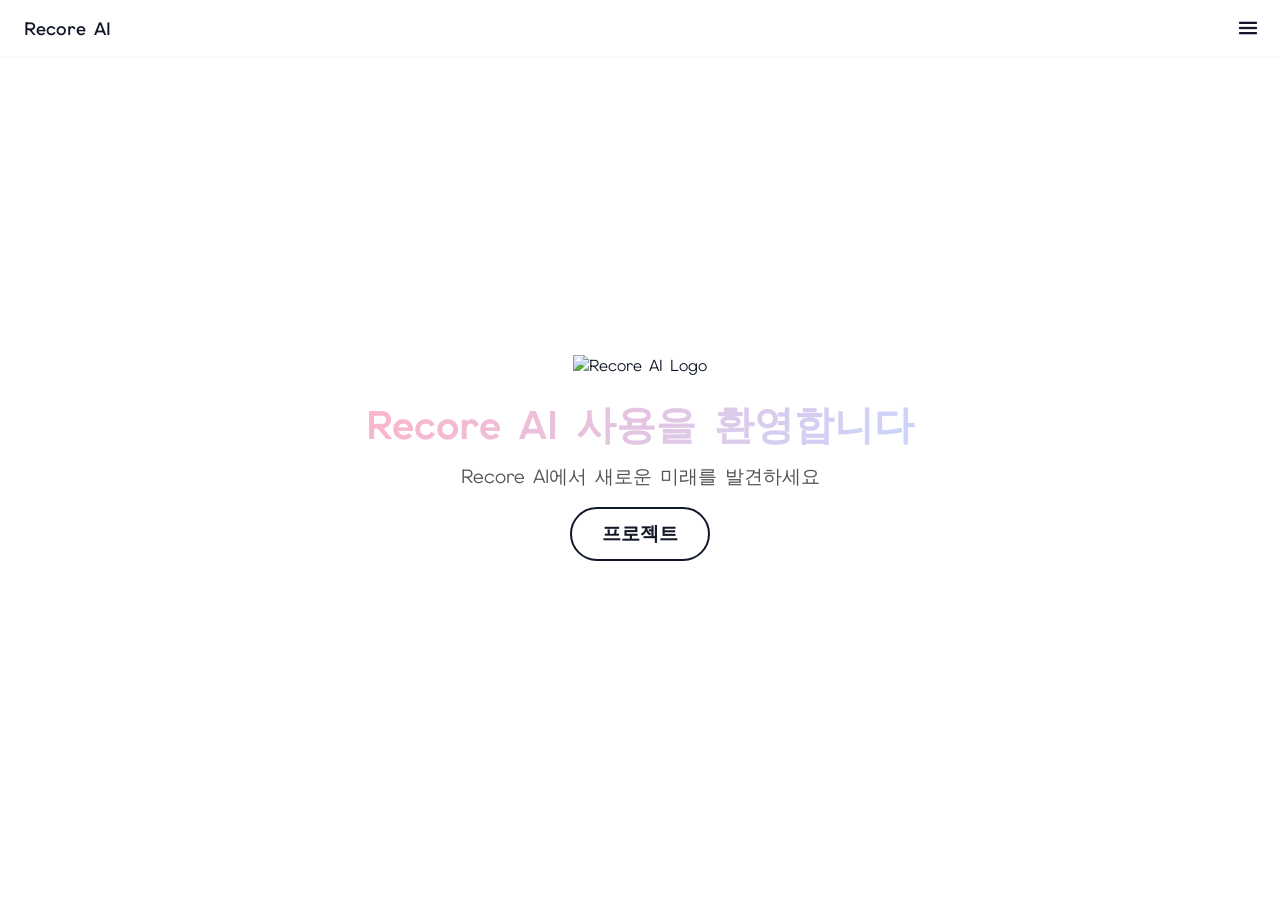
==== index.html @ b667c7b8 "Update index.html" ====
<!DOCTYPE html>
<html lang="ko">
<head>
    <meta charset="UTF-8">
    <meta name="viewport" content="width=device-width, initial-scale=1.0">
    <title>Recore AI</title>
    
<link rel="icon" href="https://i.postimg.cc/MKBHwqWk/logogogo.png" type="image/png">
    
    <link rel="preconnect" href="https://fonts.googleapis.com">
    <link rel="preconnect" href="https://fonts.gstatic.com" crossorigin>
    <link href="https://fonts.googleapis.com/css2?family=Elms+Sans:ital,wght@0,100..900;1,100..900&display=swap" rel="stylesheet">
    <link href="https://fonts.googleapis.com/icon?family=Material+Symbols+Rounded" rel="stylesheet">
    <link rel="stylesheet" href="https://cdnjs.cloudflare.com/ajax/libs/font-awesome/6.0.0-beta3/css/all.min.css">
    
    <style>
        :root{
            --bg-gradient: linear-gradient(135deg, #ffc0d3 0%, #ffb3c6 25%, #c7d7ff 75%, #a8c5ff 100%);
            --accent:#111827; 
            font-family: -apple-system, BlinkMacSystemFont, 'Segoe UI', Roboto, 'Noto Sans KR', 'Helvetica Neue', Arial, sans-serif;
            --header-height: 56px; 
            --delay-img: 0.1s;
            --delay-h1: 0.3s;
            --delay-p: 0.5s;
            --delay-input: 0.7s;
            --hide-duration: 0.3s; 
            --transition-duration: 0.3s; /* 트랜지션 시간 단축 */
            --glow-color: rgba(220, 220, 220, 0.4); 
            --border-color: #d0d0d0; 
            --pink-accent: #ff69b4; /* 핑크색 정의 */
        }

        /* 폰트 적용 */
        body :is(.header-title, .plus-btn, .action-btn, .message-text, .input-container textarea, .modal-grid-item, .modal-option, .thinking-indicator-text, button) {
            font-family: 'Elms Sans', -apple-system, BlinkMacSystemFont, 'Segoe UI', Roboto, 'Noto Sans KR', 'Helvetica Neue', Arial, sans-serif;
        }

        /* Material Symbols 아이콘 스타일 */
        .material-symbols-rounded {
          font-family: 'Material Symbols Rounded';
          font-weight: normal; font-style: normal; font-size: 24px; line-height: 1; letter-spacing: normal; text-transform: none; display: inline-block; white-space: nowrap; word-wrap: normal; direction: ltr; -webkit-font-feature-settings: 'liga'; -webkit-font-smoothing: antialiased;
          font-variation-settings: 'FILL' 0, 'wght' 500, 'GRAD' 0, 'opsz' 24;
        }
        
        /* 전체 레이아웃 및 중앙 정렬 */
        *{ box-sizing:border-box; -webkit-tap-highlight-color: transparent; }
        body{
            margin:0; 
            /* PC 기본 배경: 흰색으로 변경 */
            background: #ffffff; 
            color:var(--accent); min-height:100vh;
            padding:0; overflow: hidden; 
            display: flex; 
            justify-content: center; 
            align-items: center; 
            flex-direction: column;
        }
        
        /* 모바일 환경 (768px 이하): 기존 배경색 흰색 유지 */
        @media (max-width: 768px) {
            body {
                background: #ffffff; /* 모바일 배경색 흰색 유지 */
            }
        }
        
        .phone{
            width:100%; min-height:100vh; position:relative; margin: 0;
            display:flex; flex-direction:column;
        }
        
        /* 헤더 스타일 */
        .header{
            display:flex; justify-content:space-between; align-items:center; padding:10px 16px; 
            height: var(--header-height); 
            border-bottom:none;
            position: fixed; top: 0; left: 0; right: 0; 
            z-index: 1000; 
            background: rgba(255, 255, 255, 0.8); backdrop-filter: blur(10px); box-shadow: 0 1px 3px rgba(0, 0, 0, 0.05); 
        }
        .header-icon{ width:32px; height:32px; display:flex; align-items:center; justify-content:center; color:#111827; cursor: pointer; flex-shrink: 0; }
        .header-left-group { display: flex; align-items: center; }
        .header-title { font-size: 18px; font-weight: 600; color: var(--accent); margin-left: 8px; flex-shrink: 0; }
        .header-center { text-align: left; display: flex; justify-content: flex-start; align-items: center; margin-left: 10px; }
        .header-center > .plus-btn { margin: 0; }
        .plus-btn{ background-color:#f1f4ff; color:#1d6fef; font-weight:600; padding:4px 10px; border-radius:16px; display:flex; align-items:center; gap:4px; font-size:12px; cursor: pointer; line-height: 1.2; }

        /* 메인 콘텐츠 영역 */
        main {
            padding-top: var(--header-height); 
            padding-bottom: 0; 
            display: flex; flex-direction: column; align-items: center; 
            justify-content: center; 
            width: 100%; 
            flex-grow: 1; 
            text-align: center;
            transform: translateY(-20px); 
            transition: opacity 0.5s ease-out, transform 0.5s ease-out;
        }
        
        /* 페이지 접속 시 애니메이션 */
        @keyframes fadeIn {
            from { opacity: 0; transform: translateY(20px); }
            to { opacity: 1; transform: translateY(0); }
        }
        
        /* 로고 이미지 크기 확대 (150px) */
        .top-image, h1, p, .project-button-container { opacity: 0; animation: fadeIn 0.6s ease-out forwards; font-family: 'Elms Sans', -apple-system, BlinkMacSystemFont, 'Segoe UI', Roboto, 'Noto Sans KR', 'Helvetica Neue', Arial, sans-serif; transition: opacity 0.5s ease-out, transform 0.5s ease-out; }
        
        /* 중앙 콘텐츠 간격 0 설정 */
        .top-image { 
            max-width: 150px; /* 크기 확대 */
            height: auto; margin-bottom: 0px; flex-shrink: 0; animation-delay: var(--delay-img); 
        }
        h1 { 
            /* 모든 환경에서 그라데이션 적용 */
            background-image: var(--bg-gradient); /* 배경 그라데이션 사용 */
            -webkit-background-clip: text; /* 텍스트 클립 */
            background-clip: text;
            color: transparent; /* 텍스트 색상을 투명하게 */
            
            font-size: 2.5em; margin-bottom: 0px; 
            line-height: 1.1; white-space: nowrap; overflow: hidden; animation-delay: var(--delay-h1);
            padding: 0 10px; display: block; width: 100%;
        }
        
        /* 모바일 환경 (768px 이하): H1 폰트 사이즈 조정 */
        @media (max-width: 768px) {
            h1 {
                font-size: 5vw;
            }
        }
        
        p { 
            color: #555; font-size: 1.2em; margin-bottom: 0px; 
            line-height: 1.1; white-space: nowrap; overflow: hidden; animation-delay: var(--delay-p);
            padding: 0 10px; display: block; width: 100%;
        }

        /* 프로젝트 버튼 컨테이너 스타일 */
        .project-button-container {
            width: 90%; max-width: 600px; display: flex; align-items: center; justify-content: center;
            border: none; 
            background-color: transparent; 
            box-shadow: none; 
            cursor: pointer; 
            transition: all var(--transition-duration) cubic-bezier(0.4, 0, 0.2, 1); 
            z-index: 10; animation-delay: var(--delay-input);
            position: relative; 
            margin-top: 20px; /* 위 간격 조정 */
        }

        /* 프로젝트 버튼 스타일 (요청된 모서리 반원 스타일) */
        .project-button-container .project-btn { 
            padding: 12px 30px; 
            background-color: transparent; /* 배경 투명 */
            color: var(--accent); /* 기본 텍스트색 검은색 */
            border: 2px solid var(--accent); /* 검은색 테두리 */
            border-radius: 50px; /* 모서리 반원 */
            font-size: 1.2em; 
            font-weight: 600;
            display: flex; 
            align-items: center; 
            justify-content: center; 
            cursor: pointer; 
            transition: background-color var(--transition-duration), color var(--transition-duration), transform 0.1s; 
            box-shadow: none; 
            flex-shrink: 0; 
            text-decoration: none; 
        }
        
        /* 호버 시 스타일 변경: 배경 검은색, 텍스트 흰색 */
        .project-button-container .project-btn:hover { 
            background-color: var(--accent); /* 배경 검은색 */
            color: #ffffff; /* 텍스트 흰색 */
            transform: translateY(-2px);
        }
        .project-button-container .project-btn:active {
            transform: translateY(0);
        }


        /* 모바일/작은 화면 미디어 쿼리 */
        @media (max-width: 600px) {
            .top-image { max-width: 100px; } /* 모바일에서 조금 더 작게 */
            h1 { font-size: 5vw; } p { font-size: 3vw; } 
            .project-button-container { margin-top: 15px; }
            .project-button-container .project-btn { 
                padding: 10px 25px; 
                font-size: 1.1em; 
            }
        }
        @media (max-width: 380px) {
            h1 { font-size: 6vw; } p { font-size: 4vw; }
        }
    </style>
</head>
<body>
  <div class="phone" role="application" aria-label="Recore AI UI">
    <header class="header">
        
        <div class="header-left-group">
            <div class="header-title">
                Recore AI
            </div>
            
            <div class="header-center">
                </div>
        </div>
        
        <div class="header-icon menu-icon" aria-label="메뉴" style="visibility: visible;"> 
            <span class="material-symbols-rounded">menu</span>
        </div>
        
    </header>

    <main>
        <img src="https://i.postimg.cc/Sx7RLZYK/recore.png" alt="Recore AI Logo" class="top-image">
        <h1>Recore AI 사용을 환영합니다</h1>
        <p>Recore AI에서 새로운 미래를 발견하세요</p>

        <div class="project-button-container">
            <a href="project" class="project-btn">프로젝트</a>
        </div>
    </main>
    
  </div>

    <script>
        document.addEventListener('DOMContentLoaded', () => {
            const projectButtonContainer = document.querySelector('.project-button-container');
            const projectButton = document.querySelector('.project-btn');
            const targetUrl = projectButton.getAttribute('href'); 
            const transitionDuration = 500; // 0.5초

            // MinsuGPT 서버상태 링크 텍스트 유지
            const serverStatusLink = document.querySelector('.server-status-link');
            if(serverStatusLink) {
                serverStatusLink.textContent = 'Recore AI 서버상태';
            }
        });
    </script>
    <style>
/* 텍스트 링크의 기본 스타일 */
.server-status-link {
    position: fixed;
    bottom: 20px;
    right: 20px;
    color: #AAAAAA; /* 기본색: 연한 회색 */
    text-decoration: none;
    font-family: Arial, sans-serif;
    font-size: 14px;
    z-index: 1000;
}

/* 마우스를 올렸을 때 스타일 */
.server-status-link:hover {
    color: #888888; /* 호버색: 조금 더 진한 회색 */
    text-decoration: underline; /* 밑줄 추가 */
}
</style>

</body>
</html>
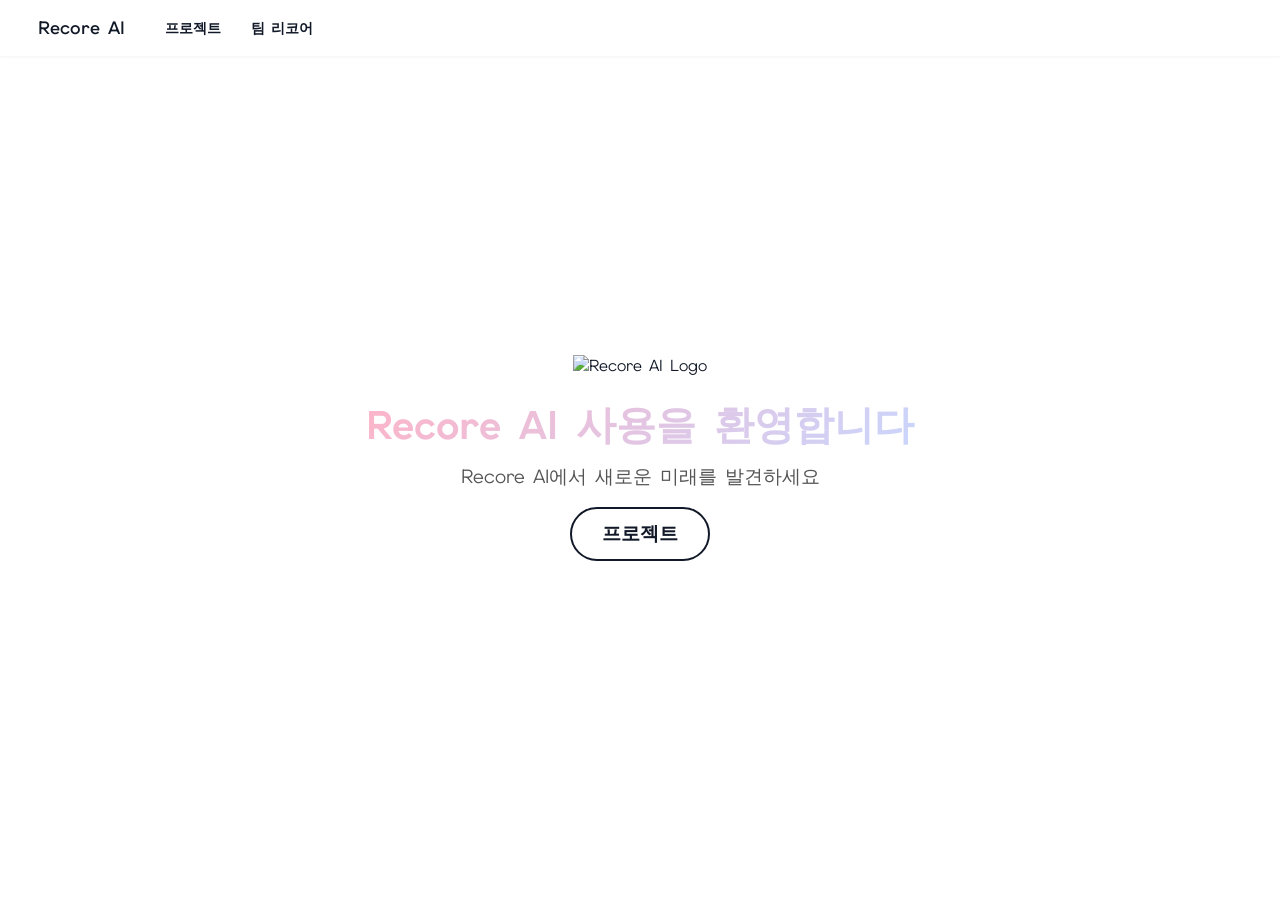
==== commit 5fa0c25a: "Update index.html" ====
--- a/index.html
+++ b/index.html
@@ -81,8 +81,71 @@
         .header-left-group { display: flex; align-items: center; }
         .header-title { font-size: 18px; font-weight: 600; color: var(--accent); margin-left: 8px; flex-shrink: 0; }
         .header-center { text-align: left; display: flex; justify-content: flex-start; align-items: center; margin-left: 10px; }
-        .header-center > .plus-btn { margin: 0; }
-        .plus-btn{ background-color:#f1f4ff; color:#1d6fef; font-weight:600; padding:4px 10px; border-radius:16px; display:flex; align-items:center; gap:4px; font-size:12px; cursor: pointer; line-height: 1.2; }
+        
+        /* 새롭게 추가된 PC 버튼 스타일 */
+        .action-btn { 
+            background-color: transparent; 
+            color: var(--accent); 
+            font-weight: 600; 
+            padding: 4px 10px; 
+            border-radius: 16px; 
+            display: flex; 
+            align-items: center; 
+            gap: 4px; 
+            font-size: 14px; 
+            cursor: pointer; 
+            line-height: 1.2; 
+            margin-left: 10px;
+            text-decoration: none; 
+            transition: color 0.2s;
+        }
+
+        .action-btn:hover {
+            color: var(--pink-accent); /* 호버 시 핑크색으로 변경 */
+        }
+        
+        /* PC 버전에서 표시될 버튼 그룹 스타일 */
+        .pc-menu-links {
+            display: flex; 
+            align-items: center; 
+            margin-left: 20px; 
+        }
+        
+        /* --- 모바일 드롭다운 메뉴 스타일 --- */
+        .mobile-menu-dropdown {
+            position: fixed;
+            top: var(--header-height); /* 헤더 아래에 위치 */
+            left: 0;
+            right: 0;
+            background: #ffffff;
+            box-shadow: 0 4px 6px rgba(0, 0, 0, 0.1);
+            z-index: 999;
+            display: none; /* 기본적으로 숨김 */
+            padding: 10px 0;
+            border-bottom-left-radius: 8px;
+            border-bottom-right-radius: 8px;
+            transition: all 0.3s ease-in-out;
+        }
+        
+        .mobile-menu-dropdown.is-open {
+            display: block;
+        }
+
+        .mobile-menu-dropdown a {
+            display: block;
+            padding: 12px 20px;
+            text-decoration: none;
+            color: var(--accent);
+            font-weight: 500;
+            transition: background-color 0.2s;
+            font-size: 16px;
+        }
+
+        .mobile-menu-dropdown a:hover {
+            background-color: #f1f4ff;
+        }
+        /* --- 드롭다운 스타일 끝 --- */
+
 
         /* 메인 콘텐츠 영역 */
         main {
@@ -192,6 +255,36 @@
         @media (max-width: 380px) {
             h1 { font-size: 6vw; } p { font-size: 4vw; }
         }
+
+        /* --- 미디어 쿼리 및 PC/모바일 분리 설정 --- */
+
+        /* 모바일 환경 (768px 이하): 메뉴 아이콘 표시, PC 버튼 숨김 */
+        @media (max-width: 768px) {
+            .pc-menu-links {
+                display: none; /* PC 메뉴 링크 숨김 */
+            }
+            .mobile-only {
+                visibility: visible;
+                display: flex; /* 메뉴 아이콘 표시 */
+            }
+        }
+
+        /* PC 환경 (769px 이상): 메뉴 아이콘 숨김, PC 버튼 표시 */
+        @media (min-width: 769px) {
+            .menu-icon {
+                display: none !important; /* 메뉴 아이콘 숨김 */
+            }
+            .pc-menu-links {
+                display: flex; /* PC 메뉴 링크 표시 */
+            }
+            .header {
+                justify-content: flex-start; /* PC에서는 요소들을 왼쪽 정렬 */
+                padding: 10px 30px; /* PC에서는 좌우 패딩 증가 */
+            }
+            .mobile-menu-dropdown {
+                display: none !important; /* PC에서는 드롭다운 메뉴 숨김 */
+            }
+        }
     </style>
 </head>
 <body>
@@ -203,15 +296,22 @@
                 Recore AI
             </div>
             
-            <div class="header-center">
-                </div>
+            <div class="header-center pc-menu-links">
+                <a href="project" class="action-btn">프로젝트</a>
+                <a href="team" class="action-btn">팀 리코어</a>
+            </div>
         </div>
         
-        <div class="header-icon menu-icon" aria-label="메뉴" style="visibility: visible;"> 
+        <div class="header-icon menu-icon mobile-only" aria-label="메뉴"> 
             <span class="material-symbols-rounded">menu</span>
         </div>
         
     </header>
+
+    <div class="mobile-menu-dropdown" id="mobileDropdown">
+        <a href="project">프로젝트</a>
+        <a href="team">팀 리코어</a>
+    </div>
 
     <main>
         <img src="https://i.postimg.cc/Sx7RLZYK/recore.png" alt="Recore AI Logo" class="top-image">
@@ -229,16 +329,34 @@
         document.addEventListener('DOMContentLoaded', () => {
             const projectButtonContainer = document.querySelector('.project-button-container');
             const projectButton = document.querySelector('.project-btn');
-            const targetUrl = projectButton.getAttribute('href'); 
-            const transitionDuration = 500; // 0.5초
-
-            // MinsuGPT 서버상태 링크 텍스트 유지
+            const menuIcon = document.querySelector('.menu-icon');
+            const mobileDropdown = document.getElementById('mobileDropdown');
+            const pcBreakpoint = 769; // PC 전환 기준 (CSS와 일치)
+
+            // MinsuGPT 서버상태 링크 텍스트 유지 (기존 로직 유지)
             const serverStatusLink = document.querySelector('.server-status-link');
             if(serverStatusLink) {
                 serverStatusLink.textContent = 'Recore AI 서버상태';
             }
+
+            // --- 모바일 메뉴 드롭다운 토글 기능 ---
+            if (menuIcon && mobileDropdown) {
+                menuIcon.addEventListener('click', () => {
+                    mobileDropdown.classList.toggle('is-open');
+                });
+            }
+            
+            // --- 화면 크기 변경 감지 (PC/모바일 전환 시 드롭다운 닫기) ---
+            const closeDropdownOnResize = () => {
+                if (window.innerWidth >= pcBreakpoint && mobileDropdown.classList.contains('is-open')) {
+                    mobileDropdown.classList.remove('is-open');
+                }
+            };
+
+            window.addEventListener('resize', closeDropdownOnResize);
         });
     </script>
+    
     <style>
 /* 텍스트 링크의 기본 스타일 */
 .server-status-link {
@@ -260,4 +378,4 @@
 </style>
 
 </body>
-</html>
+    </html>
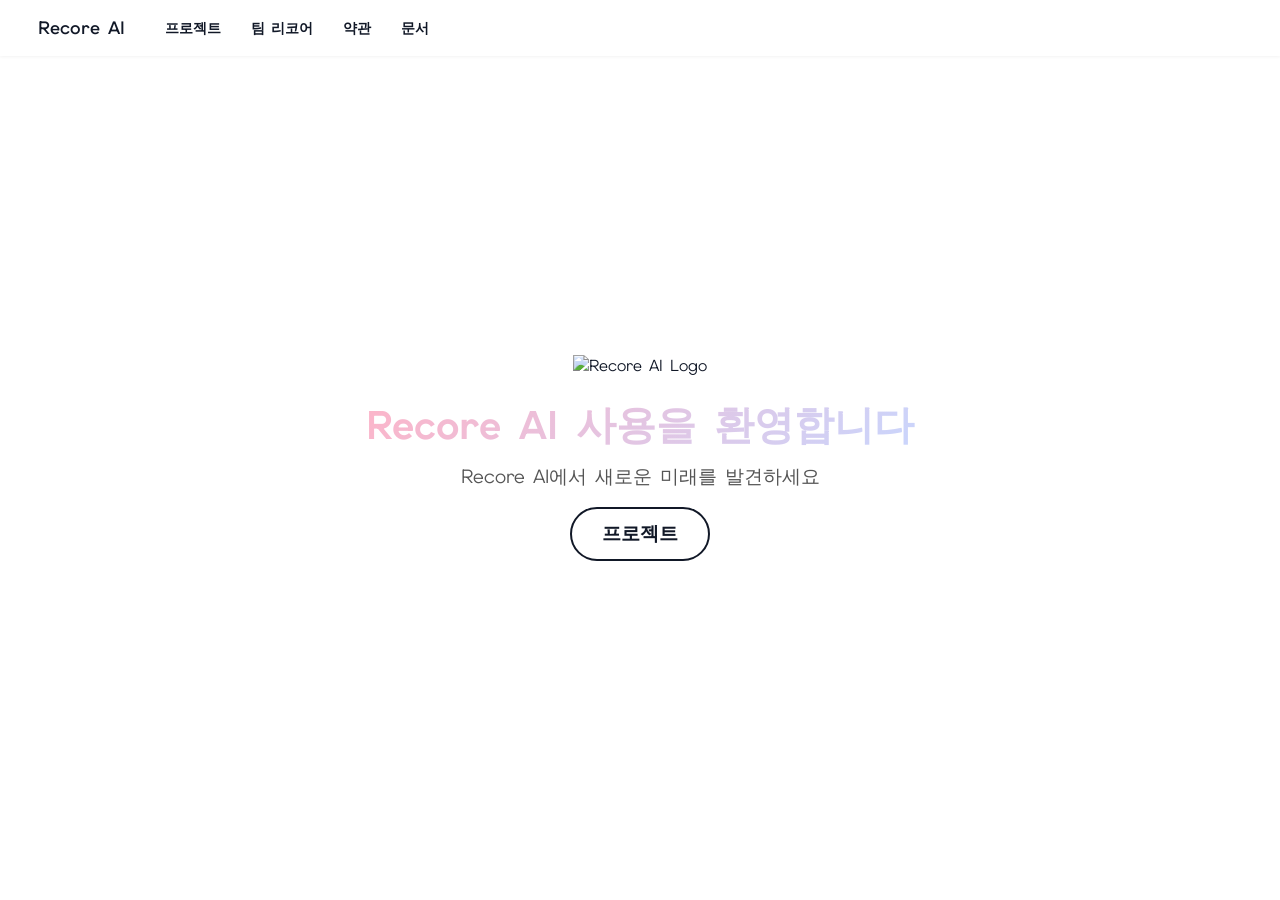
==== commit 819283ee: "Update index.html" ====
--- a/index.html
+++ b/index.html
@@ -24,10 +24,12 @@
             --delay-p: 0.5s;
             --delay-input: 0.7s;
             --hide-duration: 0.3s; 
-            --transition-duration: 0.3s; /* 트랜지션 시간 단축 */
+            --transition-duration: 0.3s; 
             --glow-color: rgba(220, 220, 220, 0.4); 
             --border-color: #d0d0d0; 
-            --pink-accent: #ff69b4; /* 핑크색 정의 */
+            --pink-accent: #ff69b4; 
+            --light-pink: #ffe6f0; 
+            --darker-pink: #ff99cc; 
         }
 
         /* 폰트 적용 */
@@ -46,7 +48,6 @@
         *{ box-sizing:border-box; -webkit-tap-highlight-color: transparent; }
         body{
             margin:0; 
-            /* PC 기본 배경: 흰색으로 변경 */
             background: #ffffff; 
             color:var(--accent); min-height:100vh;
             padding:0; overflow: hidden; 
@@ -56,10 +57,9 @@
             flex-direction: column;
         }
         
-        /* 모바일 환경 (768px 이하): 기존 배경색 흰색 유지 */
         @media (max-width: 768px) {
             body {
-                background: #ffffff; /* 모바일 배경색 흰색 유지 */
+                background: #ffffff; 
             }
         }
         
@@ -101,7 +101,7 @@
         }
 
         .action-btn:hover {
-            color: var(--pink-accent); /* 호버 시 핑크색으로 변경 */
+            color: var(--pink-accent); 
         }
         
         /* PC 버전에서 표시될 버튼 그룹 스타일 */
@@ -114,35 +114,66 @@
         /* --- 모바일 드롭다운 메뉴 스타일 --- */
         .mobile-menu-dropdown {
             position: fixed;
-            top: var(--header-height); /* 헤더 아래에 위치 */
+            top: var(--header-height); 
             left: 0;
             right: 0;
             background: #ffffff;
             box-shadow: 0 4px 6px rgba(0, 0, 0, 0.1);
             z-index: 999;
-            display: none; /* 기본적으로 숨김 */
-            padding: 10px 0;
-            border-bottom-left-radius: 8px;
-            border-bottom-right-radius: 8px;
-            transition: all 0.3s ease-in-out;
-        }
-        
+            
+            /* 부드러운 전환 효과를 위한 초기 설정 */
+            max-height: 0;
+            opacity: 0;
+            /* 곡률 더 높임: 아래쪽 모서리만 둥글게 */
+            border-radius: 0 0 20px 20px; 
+            overflow: hidden; 
+            
+            /* BUG FIX: 닫힐 때 opacity를 빠르게(0.1s) 전환하고, padding도 transition에 포함 */
+            transition: max-height 0.5s cubic-bezier(0.4, 0, 0.2, 1), 
+                        opacity 0.1s ease-out,
+                        padding 0.5s cubic-bezier(0.4, 0, 0.2, 1);
+            
+            padding: 0 16px; 
+        }
+        
+        /* 메뉴가 열렸을 때의 스타일 */
         .mobile-menu-dropdown.is-open {
-            display: block;
-        }
-
+            /* 열릴 때는 max-height와 opacity, padding 모두 부드럽게 전환 */
+            max-height: 400px; 
+            opacity: 1;
+            padding: 10px 16px 16px 16px; 
+            transition: max-height 0.5s cubic-bezier(0.4, 0, 0.2, 1), 
+                        opacity 0.4s ease-in, 
+                        padding 0.5s cubic-bezier(0.4, 0, 0.2, 1);
+        }
+
+        /* 드롭다운 메뉴 항목 (버튼 스타일) */
         .mobile-menu-dropdown a {
             display: block;
+            margin-bottom: 10px; 
             padding: 12px 20px;
             text-decoration: none;
             color: var(--accent);
-            font-weight: 500;
-            transition: background-color 0.2s;
+            font-weight: 600;
             font-size: 16px;
+            text-align: center;
+            
+            /* 요청된 핑크 버튼 스타일 */
+            background-color: var(--light-pink); 
+            border: 1px solid var(--darker-pink); 
+            border-radius: 12px; 
+            
+            transition: background-color 0.2s, transform 0.1s;
         }
 
         .mobile-menu-dropdown a:hover {
-            background-color: #f1f4ff;
+            background-color: #ffdaeb; 
+            transform: translateY(-1px);
+        }
+        
+        /* 마지막 항목의 하단 마진 제거 */
+        .mobile-menu-dropdown a:last-child {
+            margin-bottom: 0;
         }
         /* --- 드롭다운 스타일 끝 --- */
 
@@ -171,15 +202,15 @@
         
         /* 중앙 콘텐츠 간격 0 설정 */
         .top-image { 
-            max-width: 150px; /* 크기 확대 */
+            max-width: 150px; 
             height: auto; margin-bottom: 0px; flex-shrink: 0; animation-delay: var(--delay-img); 
         }
         h1 { 
             /* 모든 환경에서 그라데이션 적용 */
-            background-image: var(--bg-gradient); /* 배경 그라데이션 사용 */
-            -webkit-background-clip: text; /* 텍스트 클립 */
+            background-image: var(--bg-gradient); 
+            -webkit-background-clip: text; 
             background-clip: text;
-            color: transparent; /* 텍스트 색상을 투명하게 */
+            color: transparent; 
             
             font-size: 2.5em; margin-bottom: 0px; 
             line-height: 1.1; white-space: nowrap; overflow: hidden; animation-delay: var(--delay-h1);
@@ -209,16 +240,16 @@
             transition: all var(--transition-duration) cubic-bezier(0.4, 0, 0.2, 1); 
             z-index: 10; animation-delay: var(--delay-input);
             position: relative; 
-            margin-top: 20px; /* 위 간격 조정 */
+            margin-top: 20px; 
         }
 
         /* 프로젝트 버튼 스타일 (요청된 모서리 반원 스타일) */
         .project-button-container .project-btn { 
             padding: 12px 30px; 
-            background-color: transparent; /* 배경 투명 */
-            color: var(--accent); /* 기본 텍스트색 검은색 */
-            border: 2px solid var(--accent); /* 검은색 테두리 */
-            border-radius: 50px; /* 모서리 반원 */
+            background-color: transparent; 
+            color: var(--accent); 
+            border: 2px solid var(--accent); 
+            border-radius: 50px; 
             font-size: 1.2em; 
             font-weight: 600;
             display: flex; 
@@ -233,8 +264,8 @@
         
         /* 호버 시 스타일 변경: 배경 검은색, 텍스트 흰색 */
         .project-button-container .project-btn:hover { 
-            background-color: var(--accent); /* 배경 검은색 */
-            color: #ffffff; /* 텍스트 흰색 */
+            background-color: var(--accent); 
+            color: #ffffff; 
             transform: translateY(-2px);
         }
         .project-button-container .project-btn:active {
@@ -244,7 +275,7 @@
 
         /* 모바일/작은 화면 미디어 쿼리 */
         @media (max-width: 600px) {
-            .top-image { max-width: 100px; } /* 모바일에서 조금 더 작게 */
+            .top-image { max-width: 100px; } 
             h1 { font-size: 5vw; } p { font-size: 3vw; } 
             .project-button-container { margin-top: 15px; }
             .project-button-container .project-btn { 
@@ -261,35 +292,35 @@
         /* 모바일 환경 (768px 이하): 메뉴 아이콘 표시, PC 버튼 숨김 */
         @media (max-width: 768px) {
             .pc-menu-links {
-                display: none; /* PC 메뉴 링크 숨김 */
+                display: none; 
             }
             .mobile-only {
                 visibility: visible;
-                display: flex; /* 메뉴 아이콘 표시 */
+                display: flex; 
             }
         }
 
         /* PC 환경 (769px 이상): 메뉴 아이콘 숨김, PC 버튼 표시 */
         @media (min-width: 769px) {
             .menu-icon {
-                display: none !important; /* 메뉴 아이콘 숨김 */
+                display: none !important; 
             }
             .pc-menu-links {
-                display: flex; /* PC 메뉴 링크 표시 */
+                display: flex; 
             }
             .header {
-                justify-content: flex-start; /* PC에서는 요소들을 왼쪽 정렬 */
-                padding: 10px 30px; /* PC에서는 좌우 패딩 증가 */
+                justify-content: flex-start; 
+                padding: 10px 30px; 
             }
             .mobile-menu-dropdown {
-                display: none !important; /* PC에서는 드롭다운 메뉴 숨김 */
+                display: none !important; 
             }
         }
     </style>
 </head>
 <body>
   <div class="phone" role="application" aria-label="Recore AI UI">
-    <header class="header">
+    <header class="header" id="mainHeader">
         
         <div class="header-left-group">
             <div class="header-title">
@@ -299,6 +330,8 @@
             <div class="header-center pc-menu-links">
                 <a href="project" class="action-btn">프로젝트</a>
                 <a href="team" class="action-btn">팀 리코어</a>
+                <a href="terms" class="action-btn">약관</a>
+                <a href="docs" class="action-btn">문서</a>
             </div>
         </div>
         
@@ -311,6 +344,8 @@
     <div class="mobile-menu-dropdown" id="mobileDropdown">
         <a href="project">프로젝트</a>
         <a href="team">팀 리코어</a>
+        <a href="terms">약관</a>
+        <a href="docs">문서</a>
     </div>
 
     <main>
@@ -327,11 +362,9 @@
 
     <script>
         document.addEventListener('DOMContentLoaded', () => {
-            const projectButtonContainer = document.querySelector('.project-button-container');
-            const projectButton = document.querySelector('.project-btn');
             const menuIcon = document.querySelector('.menu-icon');
             const mobileDropdown = document.getElementById('mobileDropdown');
-            const pcBreakpoint = 769; // PC 전환 기준 (CSS와 일치)
+            const pcBreakpoint = 769; 
 
             // MinsuGPT 서버상태 링크 텍스트 유지 (기존 로직 유지)
             const serverStatusLink = document.querySelector('.server-status-link');
@@ -341,10 +374,22 @@
 
             // --- 모바일 메뉴 드롭다운 토글 기능 ---
             if (menuIcon && mobileDropdown) {
-                menuIcon.addEventListener('click', () => {
+                menuIcon.addEventListener('click', (e) => {
+                    e.stopPropagation(); // 메뉴 아이콘 클릭 시 document 클릭 이벤트 전파 방지
                     mobileDropdown.classList.toggle('is-open');
                 });
             }
+            
+            // --- 외부 클릭 시 드롭다운 닫기 기능 ---
+            document.addEventListener('click', (e) => {
+                // 모바일 환경에서만 작동
+                if (window.innerWidth < pcBreakpoint) { 
+                    // 클릭된 요소가 드롭다운 메뉴 영역 안에 포함되지 않았을 경우 닫기
+                    if (mobileDropdown.classList.contains('is-open') && !mobileDropdown.contains(e.target) && !menuIcon.contains(e.target)) {
+                        mobileDropdown.classList.remove('is-open');
+                    }
+                }
+            });
             
             // --- 화면 크기 변경 감지 (PC/모바일 전환 시 드롭다운 닫기) ---
             const closeDropdownOnResize = () => {
@@ -363,7 +408,7 @@
     position: fixed;
     bottom: 20px;
     right: 20px;
-    color: #AAAAAA; /* 기본색: 연한 회색 */
+    color: #AAAAAA; 
     text-decoration: none;
     font-family: Arial, sans-serif;
     font-size: 14px;
@@ -372,10 +417,10 @@
 
 /* 마우스를 올렸을 때 스타일 */
 .server-status-link:hover {
-    color: #888888; /* 호버색: 조금 더 진한 회색 */
-    text-decoration: underline; /* 밑줄 추가 */
+    color: #888888; 
+    text-decoration: underline; 
 }
 </style>
 
 </body>
-    </html>
+</html>
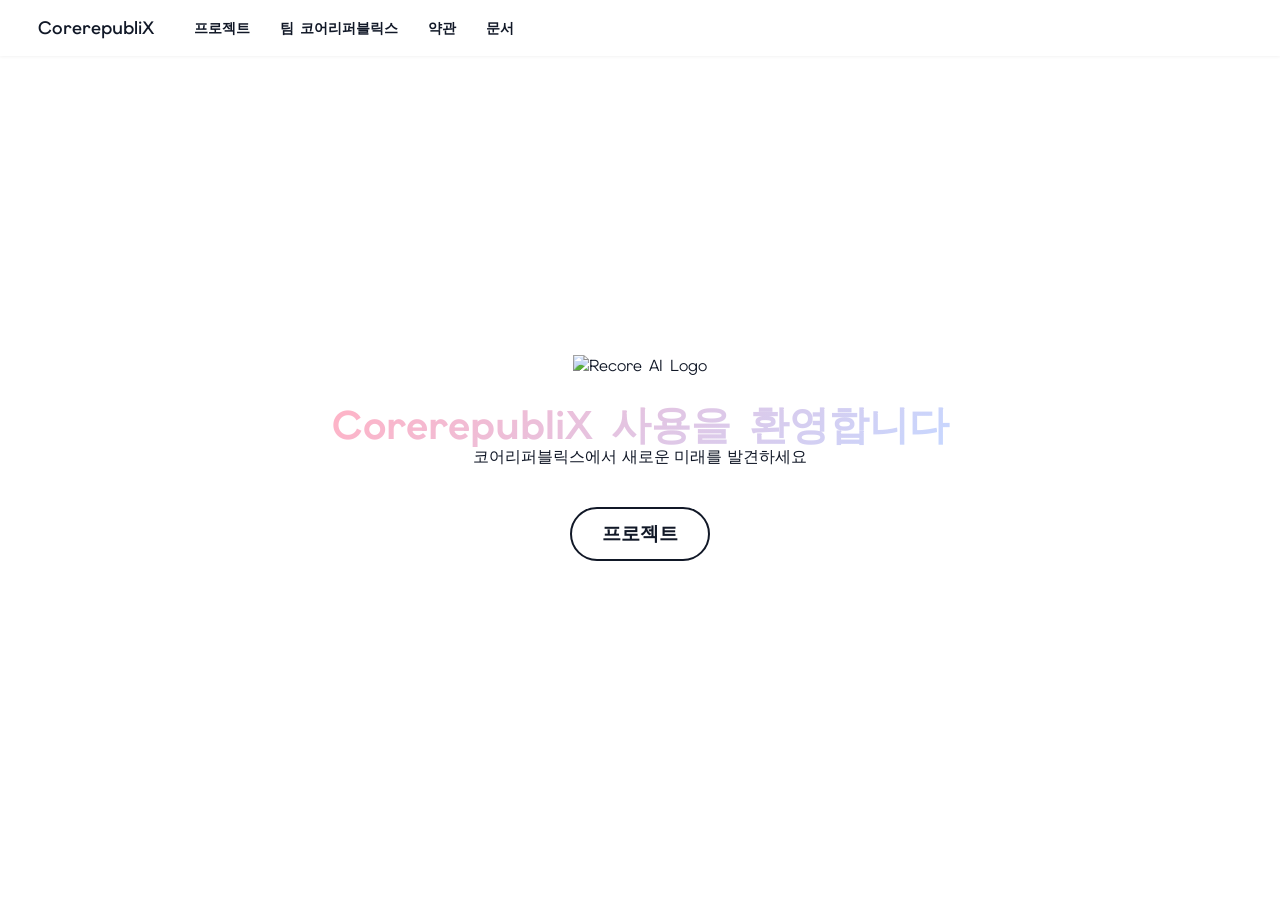
==== commit 039f63ed: "Update index.html" ====
--- a/index.html
+++ b/index.html
@@ -3,7 +3,7 @@
 <head>
     <meta charset="UTF-8">
     <meta name="viewport" content="width=device-width, initial-scale=1.0">
-    <title>Recore AI</title>
+    <title>CorerepubliX</title>
     
 <link rel="icon" href="https://i.postimg.cc/MKBHwqWk/logogogo.png" type="image/png">
     
@@ -324,12 +324,12 @@
         
         <div class="header-left-group">
             <div class="header-title">
-                Recore AI
+                CorerepubliX
             </div>
             
             <div class="header-center pc-menu-links">
                 <a href="project" class="action-btn">프로젝트</a>
-                <a href="team" class="action-btn">팀 리코어</a>
+                <a href="team" class="action-btn">팀 코어리퍼블릭스</a>
                 <a href="terms" class="action-btn">약관</a>
                 <a href="docs" class="action-btn">문서</a>
             </div>
@@ -343,15 +343,15 @@
 
     <div class="mobile-menu-dropdown" id="mobileDropdown">
         <a href="project">프로젝트</a>
-        <a href="team">팀 리코어</a>
+        <a href="team">팀 코어리퍼블릭스</a>
         <a href="terms">약관</a>
         <a href="docs">문서</a>
     </div>
 
     <main>
         <img src="https://i.postimg.cc/Sx7RLZYK/recore.png" alt="Recore AI Logo" class="top-image">
-        <h1>Recore AI 사용을 환영합니다</h1>
-        <p>Recore AI에서 새로운 미래를 발견하세요</p>
+        <h1>CorerepubliX 사용을 환영합니다</h1>
+      코어리퍼블릭스에서 새로운 미래를 발견하세요</p>
 
         <div class="project-button-container">
             <a href="project" class="project-btn">프로젝트</a>
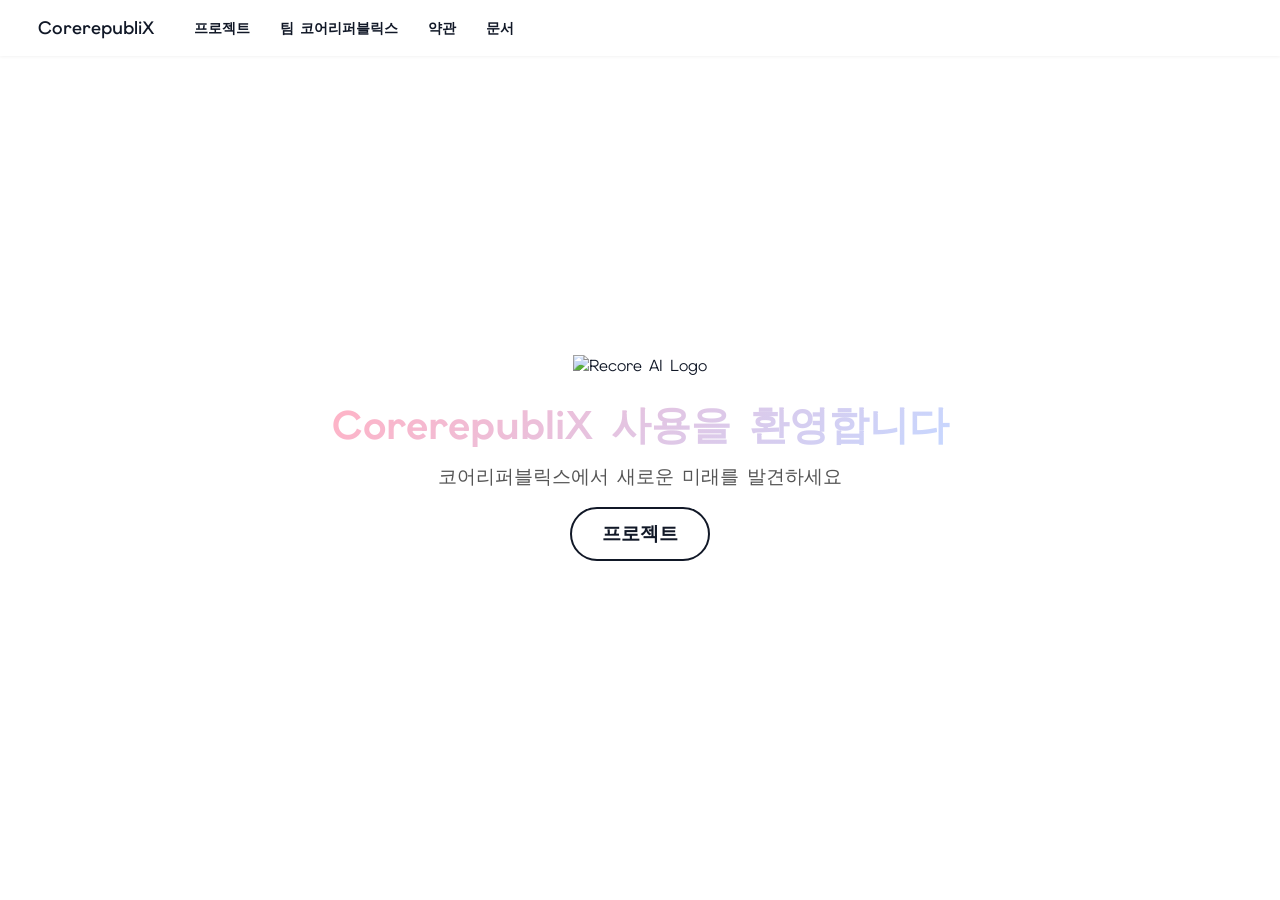
==== commit 09e2a1bc: "Update index.html" ====
--- a/index.html
+++ b/index.html
@@ -351,7 +351,7 @@
     <main>
         <img src="https://i.postimg.cc/Sx7RLZYK/recore.png" alt="Recore AI Logo" class="top-image">
         <h1>CorerepubliX 사용을 환영합니다</h1>
-      코어리퍼블릭스에서 새로운 미래를 발견하세요</p>
+        <p>코어리퍼블릭스에서 새로운 미래를 발견하세요</p>
 
         <div class="project-button-container">
             <a href="project" class="project-btn">프로젝트</a>
